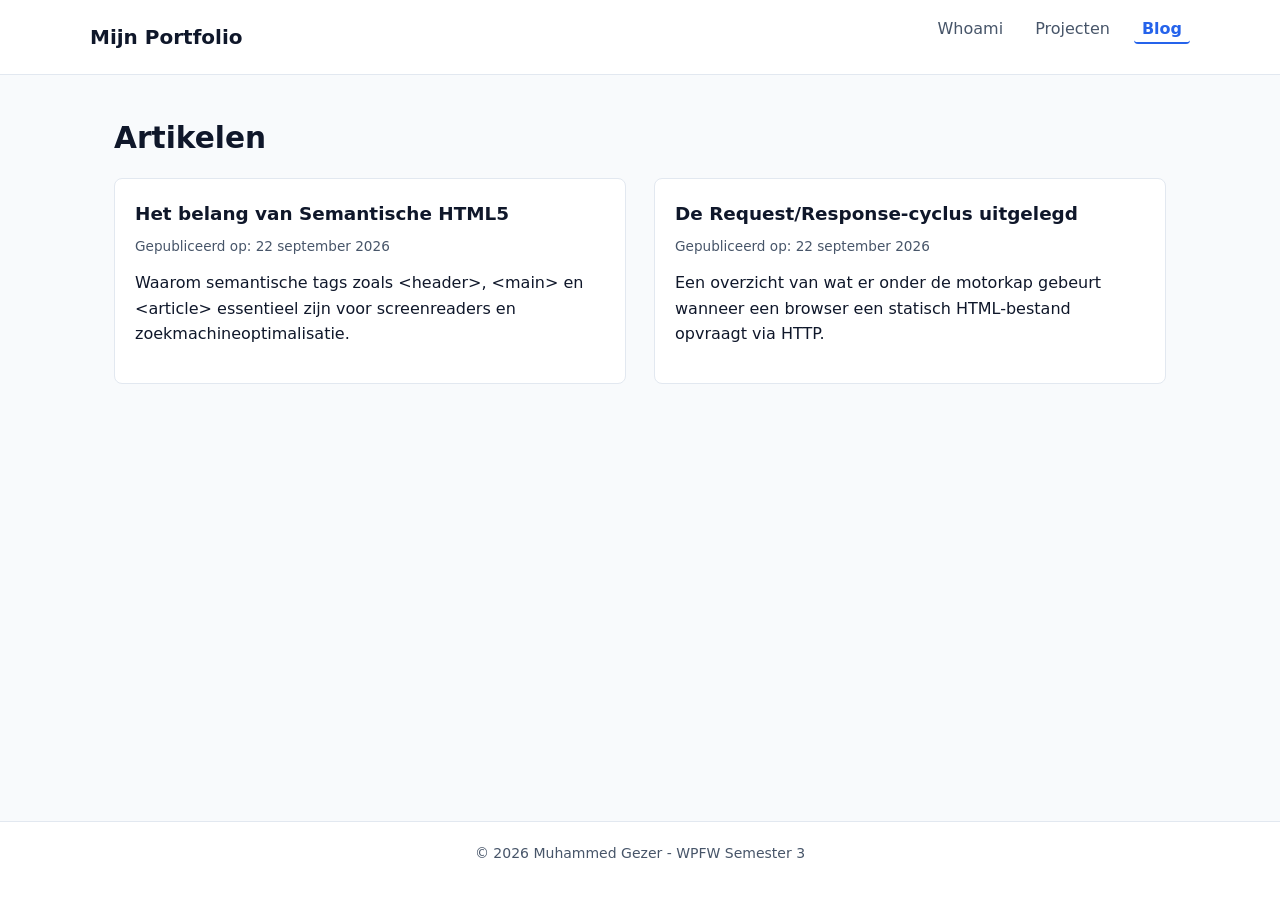
==== blog.html @ a698a683 "update profielfoto" ====
<!DOCTYPE html>
<html lang="nl">
<head>
  <meta charset="UTF-8">
  <meta name="viewport" content="width=device-width, initial-scale=1.0">
  <meta name="description" content="Technische blogs over software engineering, web development en usability.">
  <title>Blog | Portfolio</title>
  <link rel="stylesheet" href="css/style.css">
</head>
<body>
  <header>
    <div class="header-container">
      <h1 class="logo">Mijn Portfolio</h1>
      <nav aria-label="Hoofdnavigatie">
        <ul>
          <li><a href="index.html">Whoami</a></li>
          <li><a href="projects.html">Projecten</a></li>
          <li><a href="blog.html" class="active">Blog</a></li>
        </ul>
      </nav>
    </div>
  </header>

  <main>
    <section>
      <h2>Artikelen</h2>
      <div class="grid-container">
        <article class="card">
          <h3>Het belang van Semantische HTML5</h3>
          <p class="meta">Gepubliceerd op: <time datetime="2026-09-22">22 september 2026</time></p>
          <p>Waarom semantische tags zoals &lt;header&gt;, &lt;main&gt; en &lt;article&gt; essentieel zijn voor screenreaders en zoekmachineoptimalisatie.</p>
        </article>
        <article class="card">
          <h3>De Request/Response-cyclus uitgelegd</h3>
          <p class="meta">Gepubliceerd op: <time datetime="2026-09-22">22 september 2026</time></p>
          <p>Een overzicht van wat er onder de motorkap gebeurt wanneer een browser een statisch HTML-bestand opvraagt via HTTP.</p>
        </article>
      </div>
    </section>
  </main>

  <footer>
    <p>&copy; 2026 Muhammed Gezer - WPFW Semester 3</p>
  </footer>
</body>
</html>
---- css/style.css ----
/* --- 1. CSS Reset & Basisinstellingen --- */
*, *::before, *::after {
  box-sizing: border-box;
  margin: 0;
  padding: 0;
}

:root {
  --bg-primary: #f8fafc;
  --bg-surface: #ffffff;
  --text-main: #0f172a;       /* Hoog contrast (> 4.5:1 voor WCAG AA) */
  --text-muted: #475569;
  --primary: #2563eb;
  --primary-hover: #1d4ed8;
  --border: #e2e8f0;
  --font-family: system-ui, -apple-system, BlinkMacSystemFont, "Segoe UI", Roboto, sans-serif;
}

body {
  font-family: var(--font-family);
  background-color: var(--bg-primary);
  color: var(--text-main);
  line-height: 1.6;
  min-height: 100vh;
  display: flex;
  flex-direction: column;
}

/* --- 2. Navigatie & Header --- */
header {
  background-color: var(--bg-surface);
  border-bottom: 1px solid var(--border);
  padding: 1rem;
}

.header-container {
  display: flex;
  flex-direction: column;
  gap: 0.75rem;
  max-width: 1100px;
  margin: 0 auto;
}

.logo {
  font-size: 1.25rem;
  font-weight: 700;
  color: var(--text-main);
}

nav ul {
  list-style: none;
  display: flex;
  gap: 1rem;
  padding: 0;
}

nav a {
  text-decoration: none;
  color: var(--text-muted);
  font-weight: 500;
  padding: 0.25rem 0.5rem;
  border-radius: 4px;
  transition: color 0.2s, background-color 0.2s;
}

nav a:hover,
nav a:focus-visible {
  color: var(--primary);
  background-color: #eff6ff;
}

nav a.active {
  color: var(--primary);
  font-weight: 700;
  border-bottom: 2px solid var(--primary);
}

/* --- 3. Main Content & Layout --- */
main {
  flex: 1;
  width: 100%;
  max-width: 1100px;
  margin: 0 auto;
  padding: 1.5rem 1rem;
}

section {
  margin-bottom: 2rem;
}

h2 {
  font-size: 1.5rem;
  margin-bottom: 1rem;
  color: var(--text-main);
}

p {
  margin-bottom: 1rem;
}

ul {
  padding-left: 1.25rem;
  margin-bottom: 1rem;
}

/* Kaarten & Grid (Mobile basis: 1 kolom) */
.grid-container {
  display: grid;
  grid-template-columns: 1fr;
  gap: 1.25rem;
}

.card {
  background-color: var(--bg-surface);
  border: 1px solid var(--border);
  border-radius: 8px;
  padding: 1.25rem;
}

.card h3 {
  font-size: 1.15rem;
  margin-bottom: 0.5rem;
}

.card .meta {
  font-size: 0.85rem;
  color: var(--text-muted);
  margin-bottom: 0.75rem;
}

/* --- 4. Footer --- */
footer {
  background-color: var(--bg-surface);
  border-top: 1px solid var(--border);
  padding: 1.25rem 1rem;
  text-align: center;
  font-size: 0.875rem;
  color: var(--text-muted);
}

/* --- 5. Breakpoints (Media Queries) --- */

/* Tablet (~768px) */
@media (min-width: 768px) {
  .header-container {
    flex-direction: row;
    justify-content: space-between;
    align-items: center;
  }

  main {
    padding: 2.5rem 1.5rem;
  }

  .grid-container {
    grid-template-columns: repeat(2, 1fr);
  }
}

/* Desktop (>= 1024px) */
@media (min-width: 1024px) {
  h2 {
    font-size: 1.85rem;
  }

  .grid-container {
    gap: 1.75rem;
  }
}
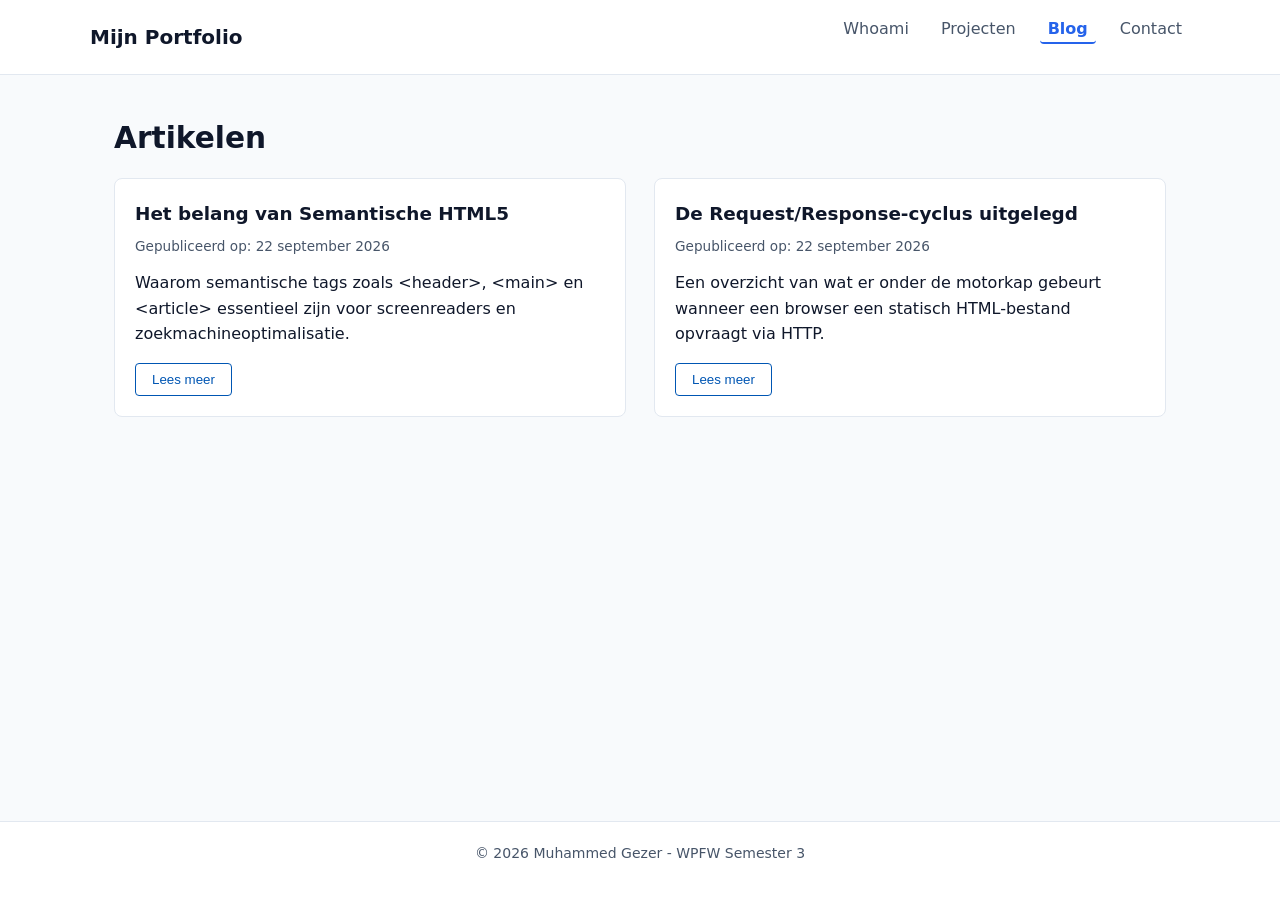
==== commit 464d4e69: "feat: voeg dynamische projecten, validatie, blog interactie en api status toe" ====
--- a/blog.html
+++ b/blog.html
@@ -6,6 +6,8 @@
   <meta name="description" content="Technische blogs over software engineering, web development en usability.">
   <title>Blog | Portfolio</title>
   <link rel="stylesheet" href="css/style.css">
+  <!-- Externe JavaScript voor de blog-interactie -->
+  <script src="js/blog.js" defer></script>
 </head>
 <body>
   <header>
@@ -16,6 +18,7 @@
           <li><a href="index.html">Whoami</a></li>
           <li><a href="projects.html">Projecten</a></li>
           <li><a href="blog.html" class="active">Blog</a></li>
+          <li><a href="contact.html">Contact</a></li>
         </ul>
       </nav>
     </div>
@@ -25,16 +28,33 @@
     <section>
       <h2>Artikelen</h2>
       <div class="grid-container">
+        
+        <!-- Blogartikel 1 -->
         <article class="card">
           <h3>Het belang van Semantische HTML5</h3>
           <p class="meta">Gepubliceerd op: <time datetime="2026-09-22">22 september 2026</time></p>
           <p>Waarom semantische tags zoals &lt;header&gt;, &lt;main&gt; en &lt;article&gt; essentieel zijn voor screenreaders en zoekmachineoptimalisatie.</p>
+          
+          <div id="blog-details-1" class="blog-extra-content" hidden>
+            <p>Semantische elementen geven betekenis aan de structuur van een webpagina. In plaats van generieke `div`-tags te gebruiken, zorgen tags zoals `article` en `section` ervoor dat zoekmachines en schermlezers de logische opbouw van de pagina direct kunnen interpreteren en indexeren.</p>
+          </div>
+
+          <button type="button" class="toggle-btn" aria-expanded="false" aria-controls="blog-details-1">Lees meer</button>
         </article>
+
+        <!-- Blogartikel 2 -->
         <article class="card">
           <h3>De Request/Response-cyclus uitgelegd</h3>
           <p class="meta">Gepubliceerd op: <time datetime="2026-09-22">22 september 2026</time></p>
           <p>Een overzicht van wat er onder de motorkap gebeurt wanneer een browser een statisch HTML-bestand opvraagt via HTTP.</p>
+          
+          <div id="blog-details-2" class="blog-extra-content" hidden>
+            <p>Het proces start met een DNS-aanvraag om de hostnaam om te zetten in een IP-adres. Vervolgens vindt via TCP/TLS een beveiligde handshake plaats. De browser verstuurt een HTTP GET-verzoek en de webserver retourneert het HTML-bestand met een status 200 OK waarna de DOM-constructie begint.</p>
+          </div>
+
+          <button type="button" class="toggle-btn" aria-expanded="false" aria-controls="blog-details-2">Lees meer</button>
         </article>
+
       </div>
     </section>
   </main>
--- a/css/style.css
+++ b/css/style.css
@@ -166,4 +166,87 @@
   .grid-container {
     gap: 1.75rem;
   }
+}
+/* --- Interactieve UI & Toegankelijkheid (Opdracht 2) --- */
+
+/* Filter- & actieknoppen */
+.filter-container {
+  display: flex;
+  gap: 0.5rem;
+  margin-bottom: 1.5rem;
+  flex-wrap: wrap;
+}
+
+.filter-btn, .toggle-btn {
+  padding: 0.5rem 1rem;
+  border: 1px solid #0056b3;
+  background-color: #ffffff;
+  color: #0056b3;
+  border-radius: 4px;
+  cursor: pointer;
+  font-weight: 500;
+  transition: all 0.2s ease;
+}
+
+.filter-btn:hover, .toggle-btn:hover {
+  background-color: #f0f4f8;
+}
+
+.filter-btn.active {
+  background-color: #0056b3;
+  color: #ffffff;
+}
+
+/* Formulier & Foutmeldingen */
+.form-group {
+  margin-bottom: 1.25rem;
+  display: flex;
+  flex-direction: column;
+}
+
+.form-group label {
+  font-weight: 600;
+  margin-bottom: 0.25rem;
+}
+
+.form-group input, 
+.form-group textarea {
+  padding: 0.6rem;
+  border: 1px solid #ccc;
+  border-radius: 4px;
+  font-family: inherit;
+  font-size: 1rem;
+}
+
+/* Rode rand bij fout */
+.form-group input[aria-invalid="true"],
+.form-group textarea[aria-invalid="true"] {
+  border-color: #d93025;
+  outline-color: #d93025;
+}
+
+.error-msg {
+  color: #d93025;
+  font-size: 0.875rem;
+  margin-top: 0.25rem;
+  min-height: 1.25rem;
+}
+
+/* Bevestigingsmelding */
+.alert-success {
+  background-color: #e6f4ea;
+  color: #137333;
+  border: 1px solid #ceead6;
+  padding: 1rem;
+  border-radius: 4px;
+  margin-bottom: 1.5rem;
+  font-weight: 500;
+}
+
+/* Extra content van blog */
+.blog-extra-content {
+  margin: 1rem 0;
+  padding: 0.75rem;
+  background-color: #f9f9f9;
+  border-left: 3px solid #0056b3;
 }
